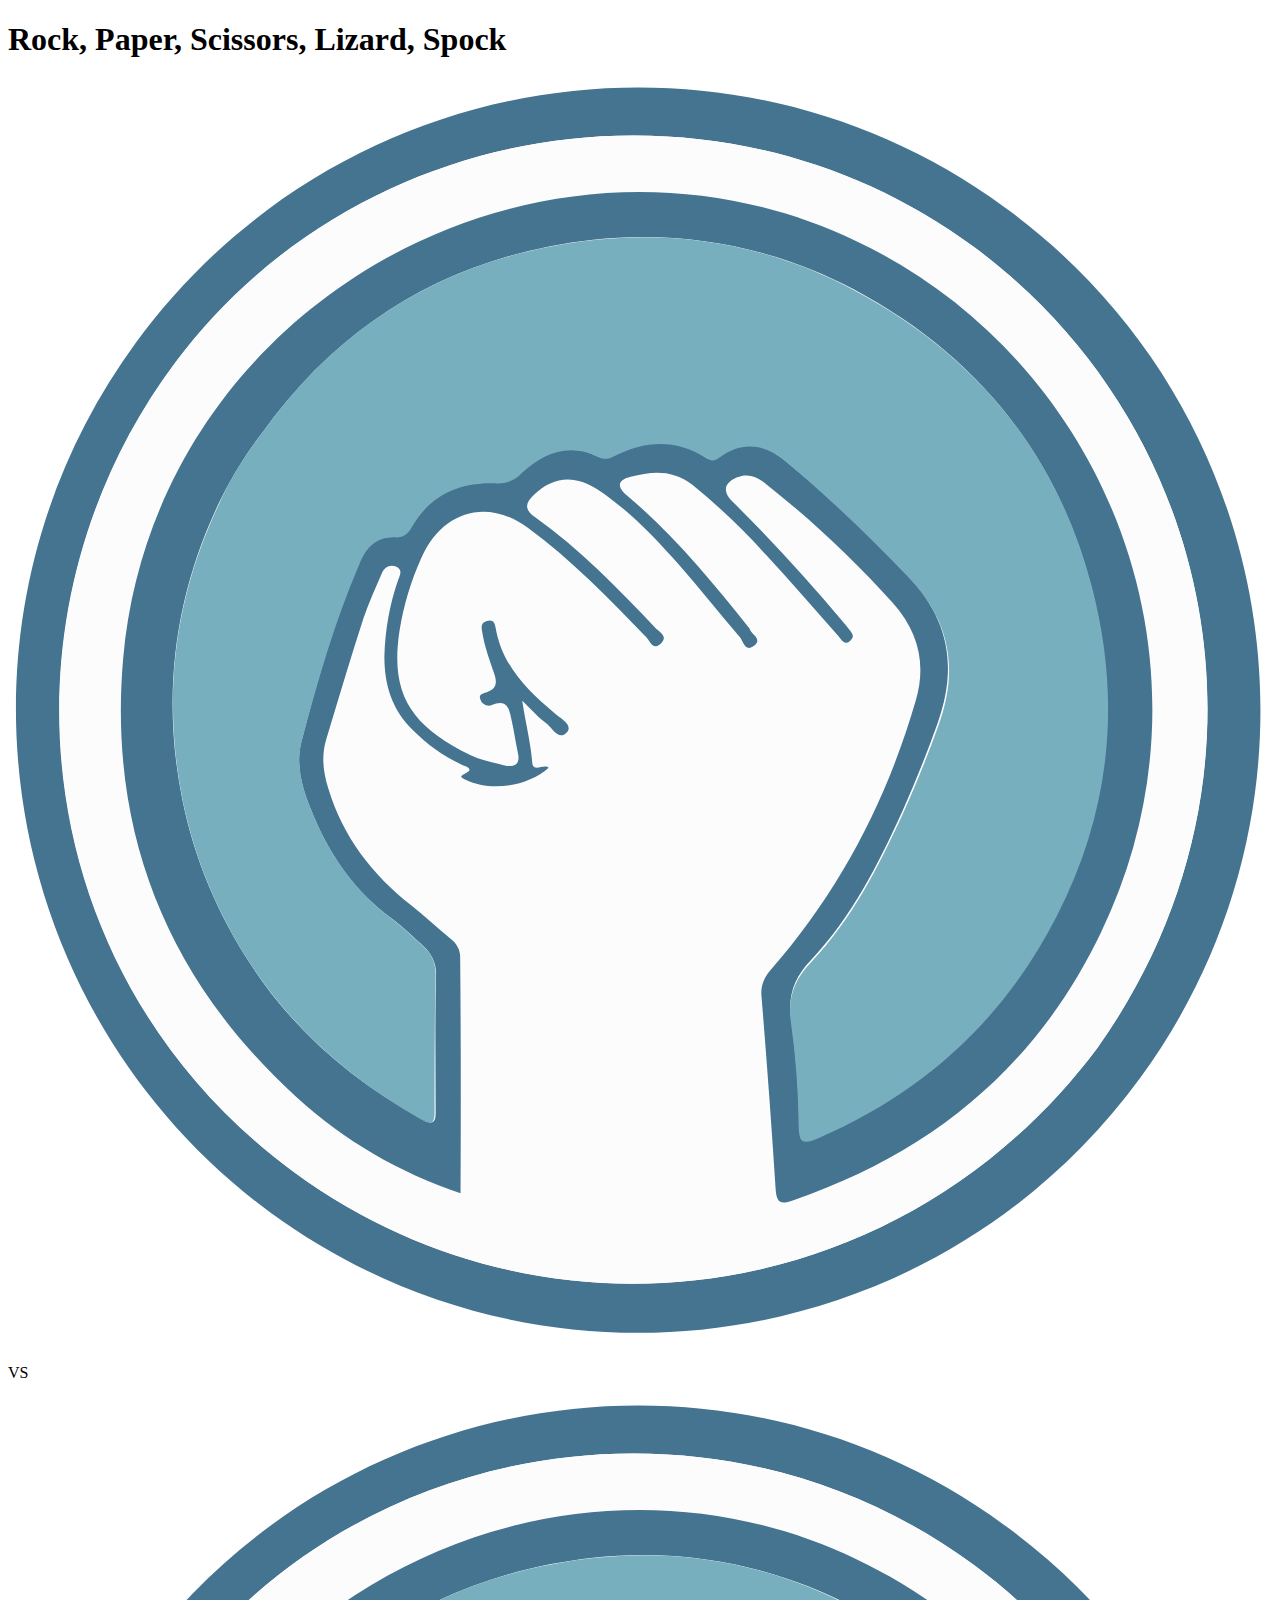
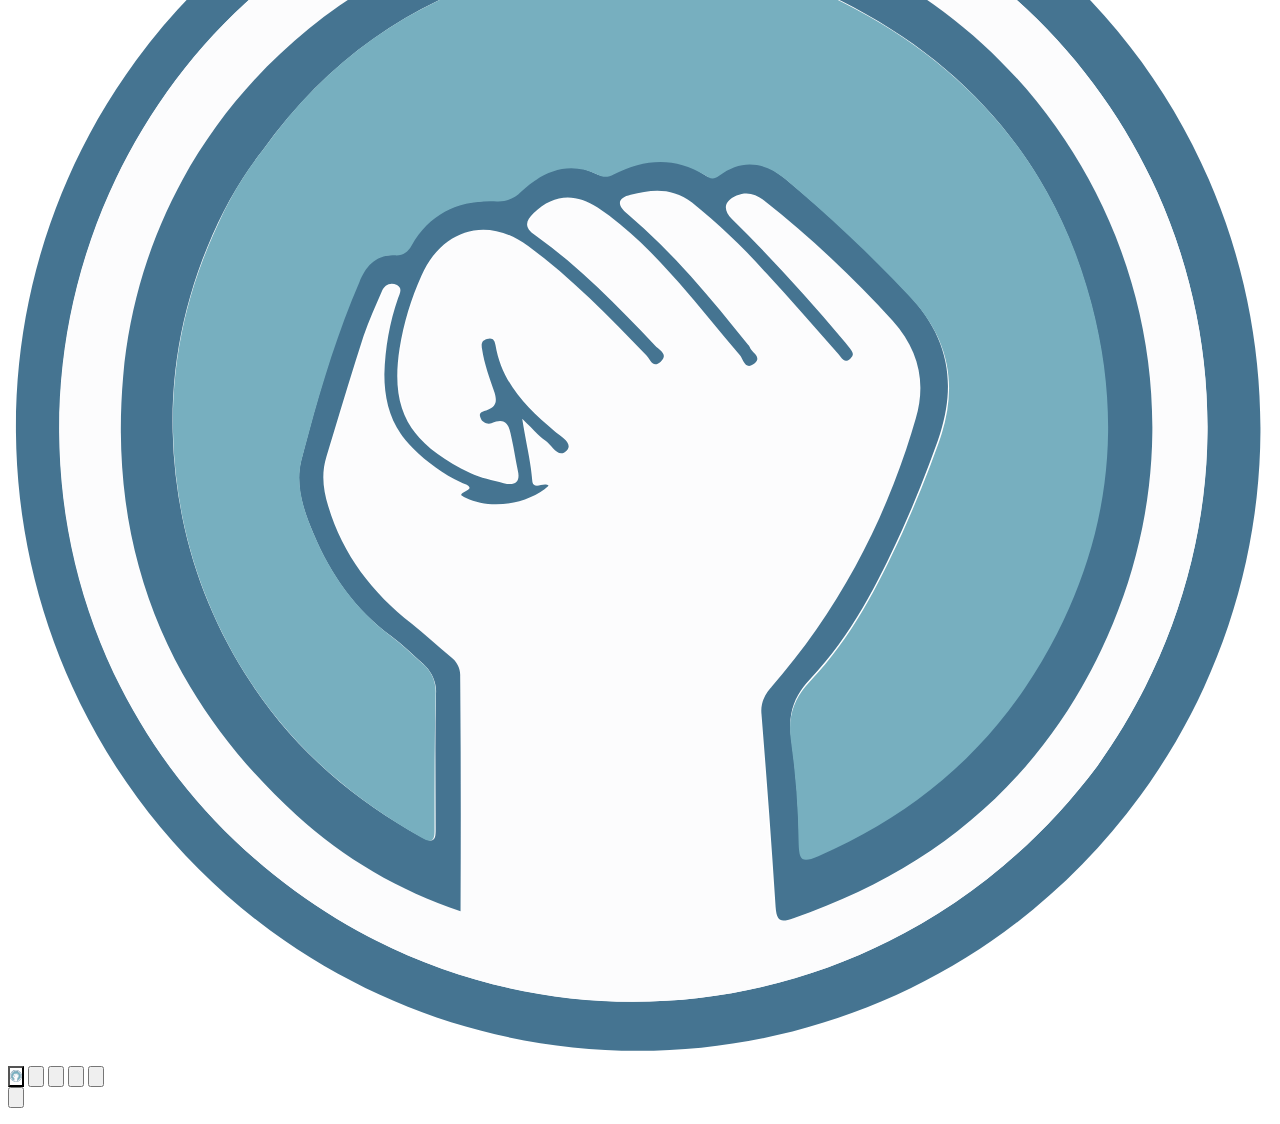
==== game0/index.html @ 4874e17e "make html game0" ====
<!DOCTYPE html>
<html lang="en">
<head>
  <meta charset="UTF-8">
  <meta name="viewport" content="width=device-width, initial-scale=1.0">
  <link rel="stylesheet" href="style.css">
  <title>PRSLS</title>
</head>
<body>
  <h1>Rock, Paper, Scissors, Lizard, Spock</h1>
  <div class="game">
    <div class="vs">
      <div class="player-one">
        <img src="img/rock.svg" alt="Rock">
      </div>
      <p>VS</p>
      <div class="player-two">
        <img src="img/rock.svg" alt="Rock">
      </div>
    </div>
    <div class="buttons-user">
      <input type="button" class="button button-rock"/>
      <input type="button" class="button button-paper"/>
      <input type="button" class="button button-scissors"/>
      <input type="button" class="button button-lizard"/>
      <input type="button" class="button button-spock"/>
    </div>
    <div class="button-computer">
      <input type="button" class="button button-computer"/>
    </div>
    <div class="result">
      <p class="target"></p>
    </div>


  </div>

  

  <script src="script.js"></script>
</body>
</html>
---- game0/style.css ----
.button-rock {
  background: url("img/rock.svg") left center no-repeat;
  }
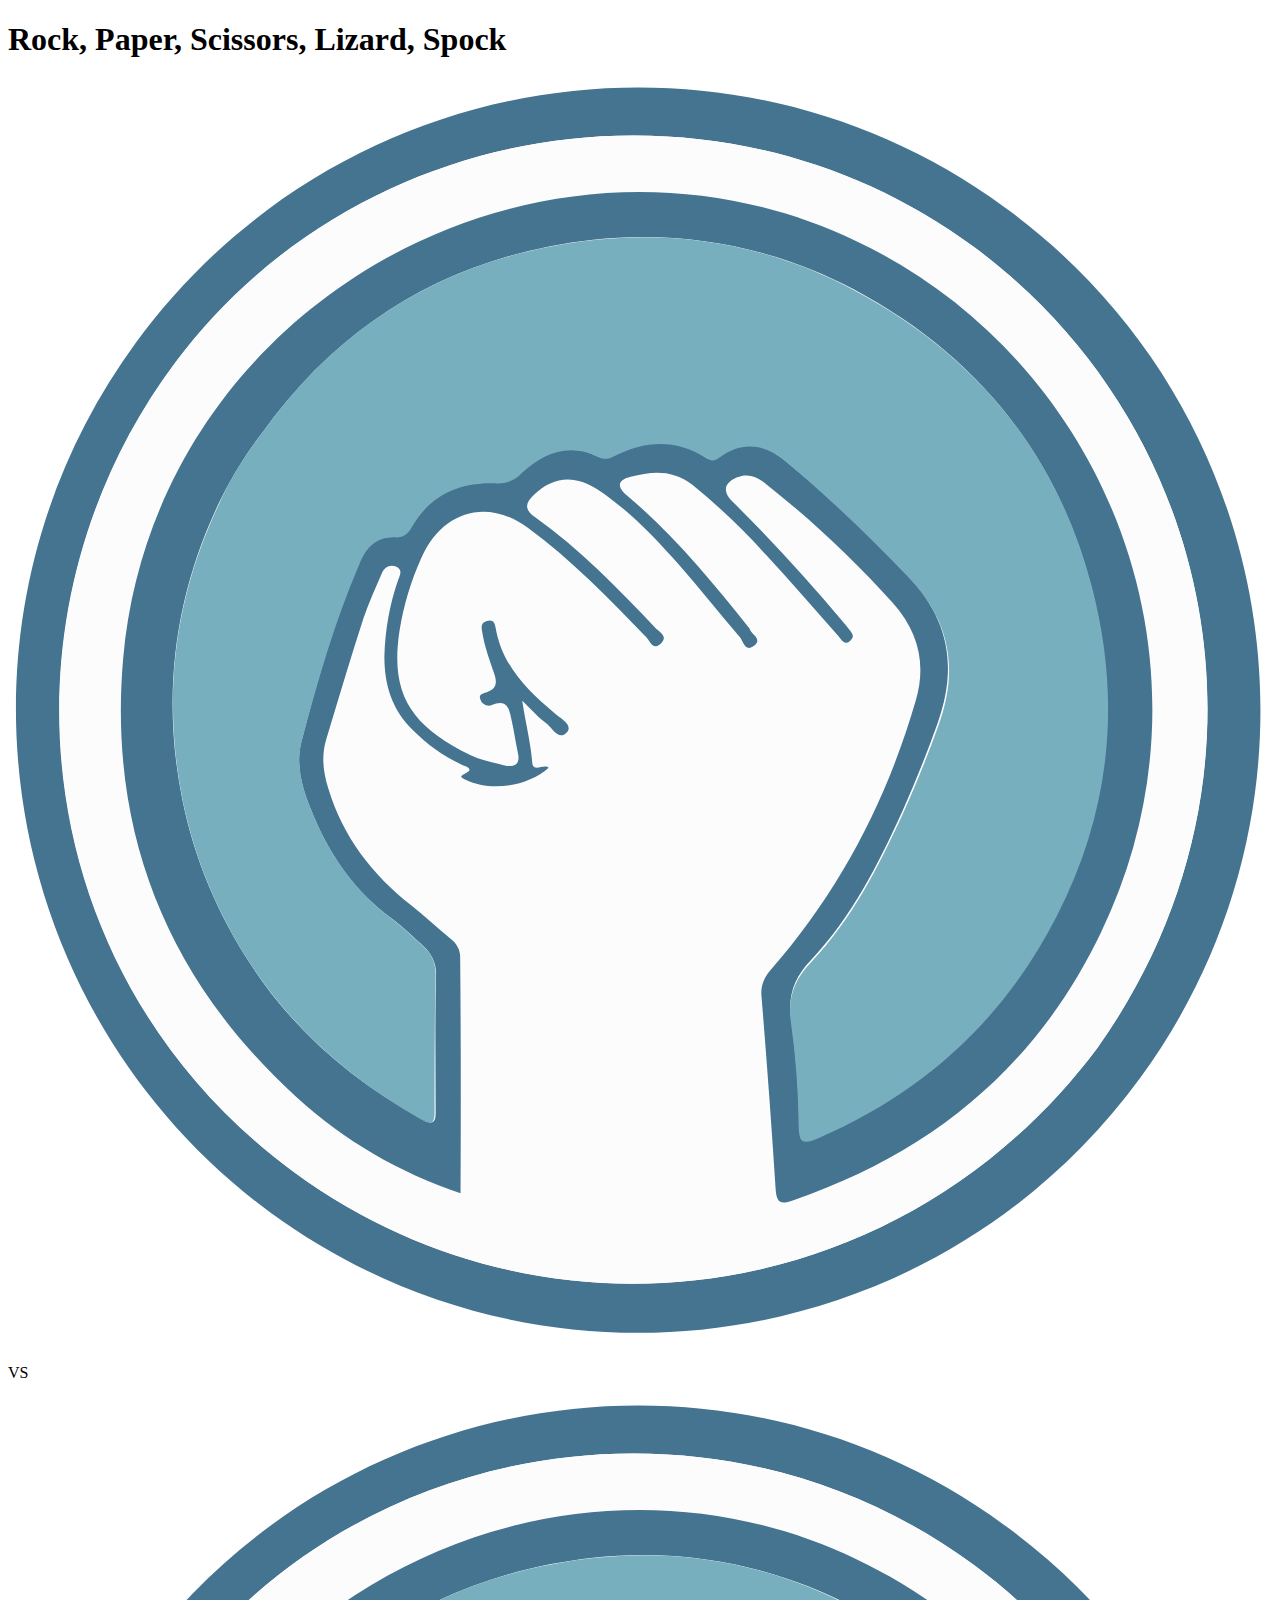
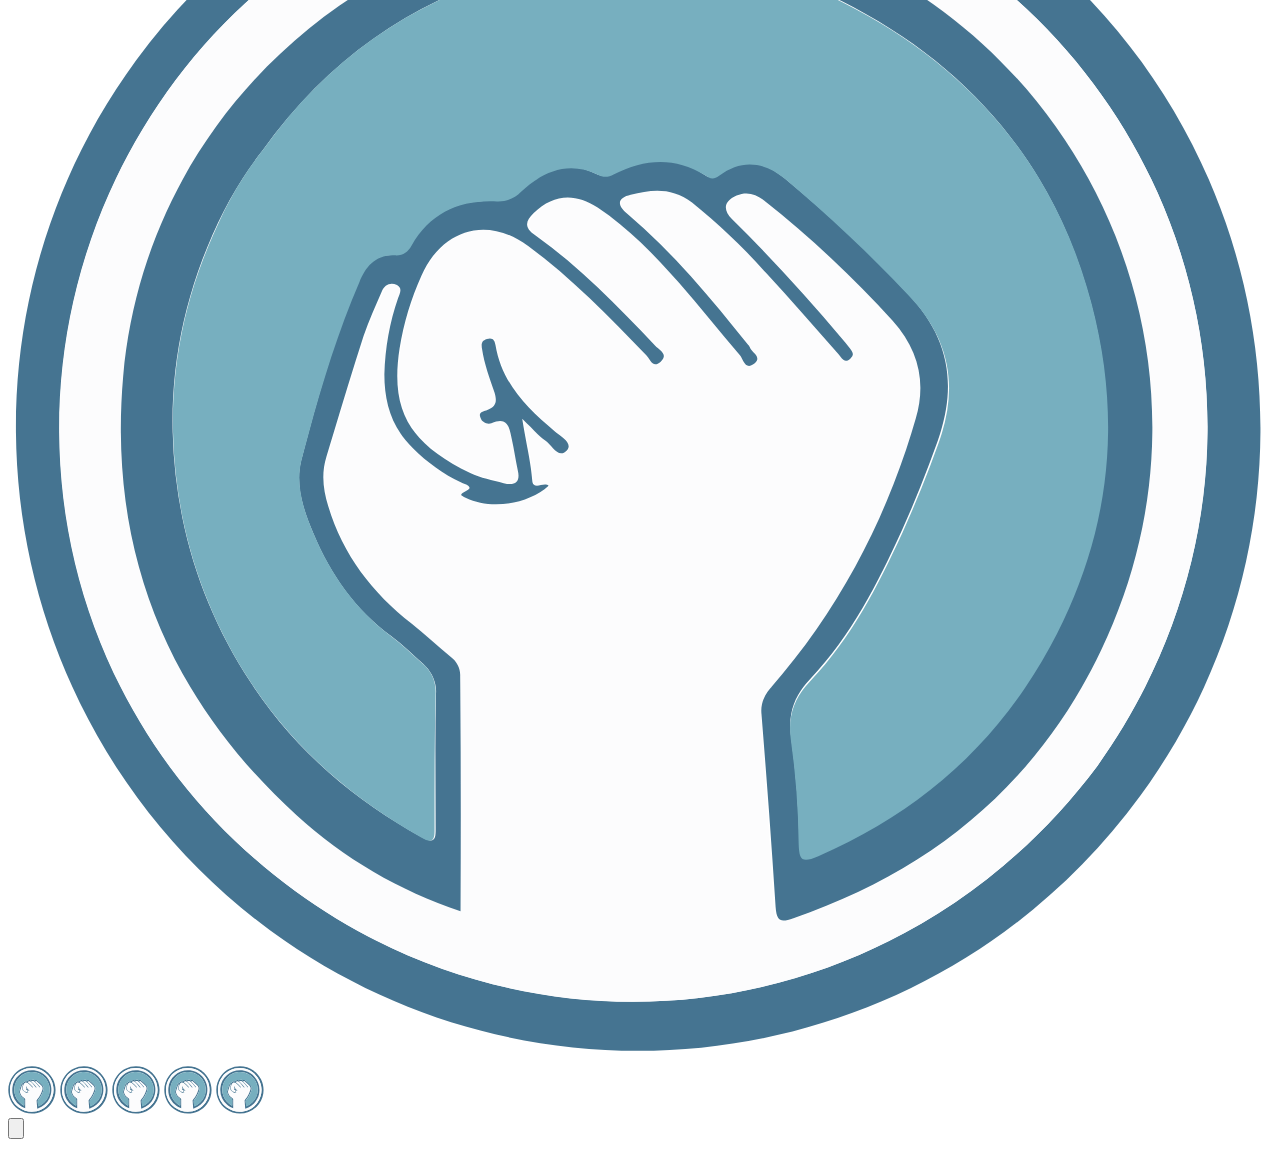
==== commit 6ceb8638: "Change the button syntax" ====
--- a/game0/index.html
+++ b/game0/index.html
@@ -19,11 +19,11 @@
       </div>
     </div>
     <div class="buttons-user">
-      <input type="button" class="button button-rock"/>
-      <input type="button" class="button button-paper"/>
-      <input type="button" class="button button-scissors"/>
-      <input type="button" class="button button-lizard"/>
-      <input type="button" class="button button-spock"/>
+      <input type="image" id="button-rock" src="img/rock.svg" alt="Rock" width="48" height="48">
+      <input type="image" id="button-paper" src="img/rock.svg" alt="Paper" width="48" height="48">
+      <input type="image" id="button-scissors" src="img/rock.svg" alt="Scissors" width="48" height="48">
+      <input type="image" id="button-lizard" src="img/rock.svg" alt="Lizard" width="48" height="48">
+      <input type="image" id="button-spock" src="img/rock.svg" alt="Rock" width="48" height="48">
     </div>
     <div class="button-computer">
       <input type="button" class="button button-computer"/>
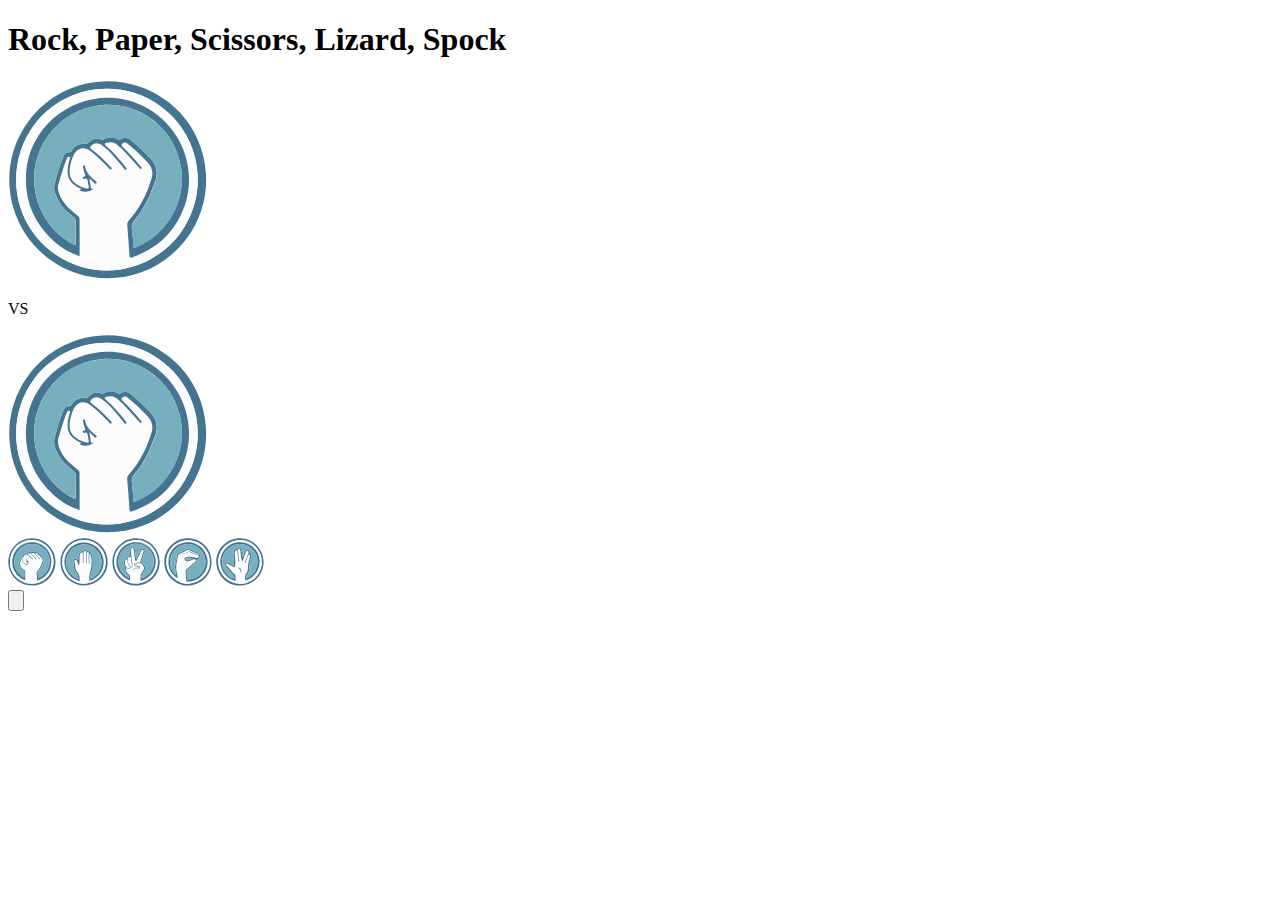
==== commit 9ce5960d: "Add script to the game" ====
--- a/game0/index.html
+++ b/game0/index.html
@@ -10,23 +10,23 @@
   <h1>Rock, Paper, Scissors, Lizard, Spock</h1>
   <div class="game">
     <div class="vs">
-      <div class="player-one">
-        <img src="img/rock.svg" alt="Rock">
+      <div class="player-one" >
+        <img id='src-player' src="img/rock.svg" alt="Paper" width="200" height="200">
       </div>
       <p>VS</p>
       <div class="player-two">
-        <img src="img/rock.svg" alt="Rock">
+        <img id="src-computer" src="img/rock.svg" alt="Rock" width="200" height="200">
       </div>
     </div>
     <div class="buttons-user">
-      <input type="image" id="button-rock" src="img/rock.svg" alt="Rock" width="48" height="48">
-      <input type="image" id="button-paper" src="img/rock.svg" alt="Paper" width="48" height="48">
-      <input type="image" id="button-scissors" src="img/rock.svg" alt="Scissors" width="48" height="48">
-      <input type="image" id="button-lizard" src="img/rock.svg" alt="Lizard" width="48" height="48">
-      <input type="image" id="button-spock" src="img/rock.svg" alt="Rock" width="48" height="48">
+      <input type="image" id="button-rock" value="rock" src="img/rock.svg" alt="Rock" width="48" height="48">
+      <input type="image" id="button-paper" value="paper" src="img/paper.svg" alt="Paper" width="48" height="48">
+      <input type="image" id="button-scissors" value="scissors" src="img/scissors.svg" alt="Scissors" width="48" height="48">
+      <input type="image" id="button-lizard" value="lizard" src="img/lizard.svg" alt="Lizard" width="48" height="48">
+      <input type="image" id="button-spock" value="spock" src="img/spock.svg" alt="Rock" width="48" height="48">
     </div>
     <div class="button-computer">
-      <input type="button" class="button button-computer"/>
+      <input type="button" id="computer" class="button button-computer"/>
     </div>
     <div class="result">
       <p class="target"></p>
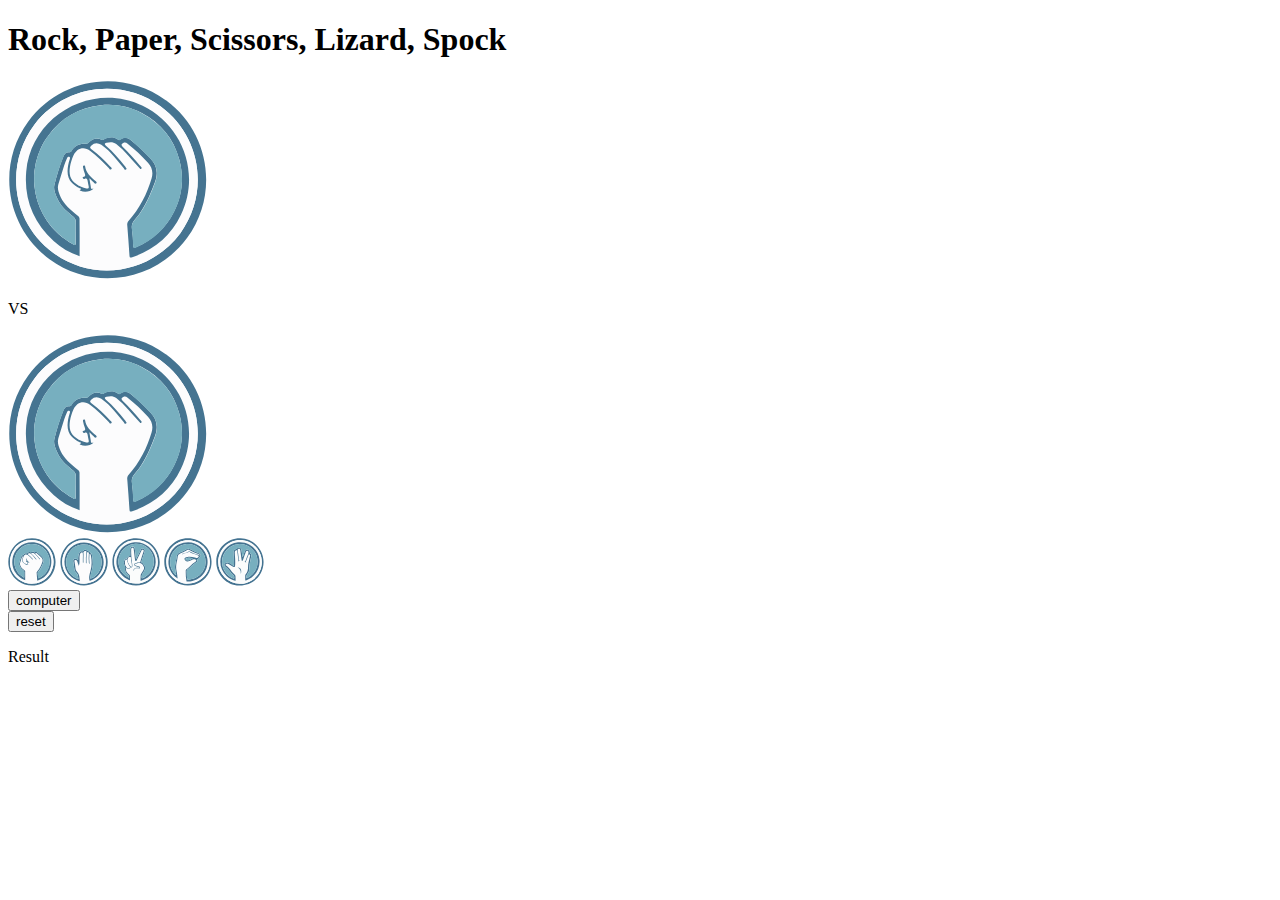
==== commit bf48919e: "add reset button, change return of compare funtion" ====
--- a/game0/index.html
+++ b/game0/index.html
@@ -26,10 +26,13 @@
       <input type="image" id="button-spock" value="spock" src="img/spock.svg" alt="Rock" width="48" height="48">
     </div>
     <div class="button-computer">
-      <input type="button" id="computer" class="button button-computer"/>
+      <input type="button" id="computer" class="button button-computer" value="computer"/>
+    </div>
+    <div class="button-reset">
+      <input type="button" id="reset" class="button button-reset" value="reset"/>
     </div>
     <div class="result">
-      <p class="target"></p>
+      <p id="target">Result</p>
     </div>
 
 
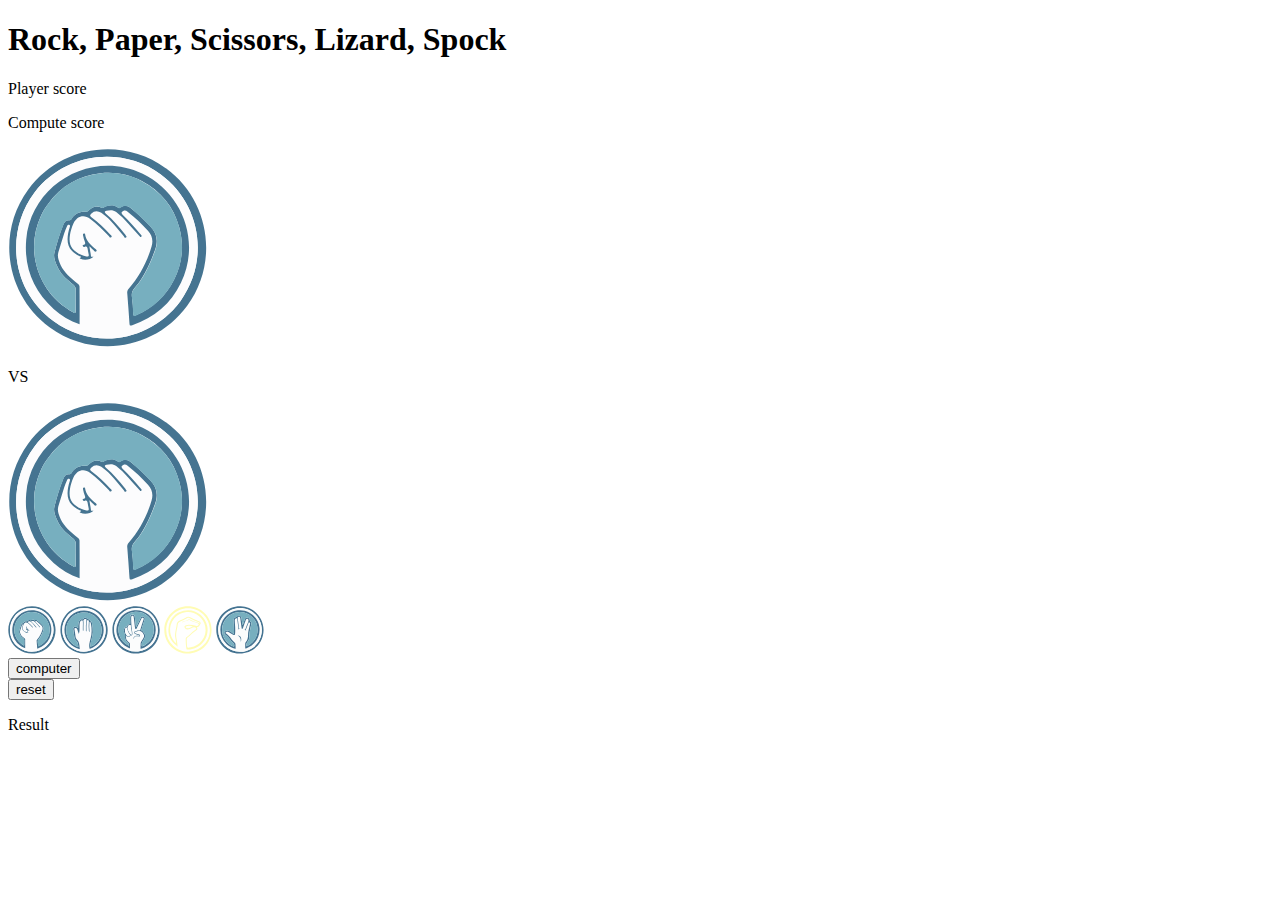
==== commit c0b32f01: "add bug score" ====
--- a/game0/index.html
+++ b/game0/index.html
@@ -9,6 +9,14 @@
 <body>
   <h1>Rock, Paper, Scissors, Lizard, Spock</h1>
   <div class="game">
+    <div class ="score">
+      <div id="player-score">
+        <p>Player score</p>
+      </div>
+      <div id ="computer-score">
+        <p>Compute score</p>
+      </div>
+    </div>
     <div class="vs">
       <div class="player-one" >
         <img id='src-player' src="img/rock.svg" alt="Paper" width="200" height="200">
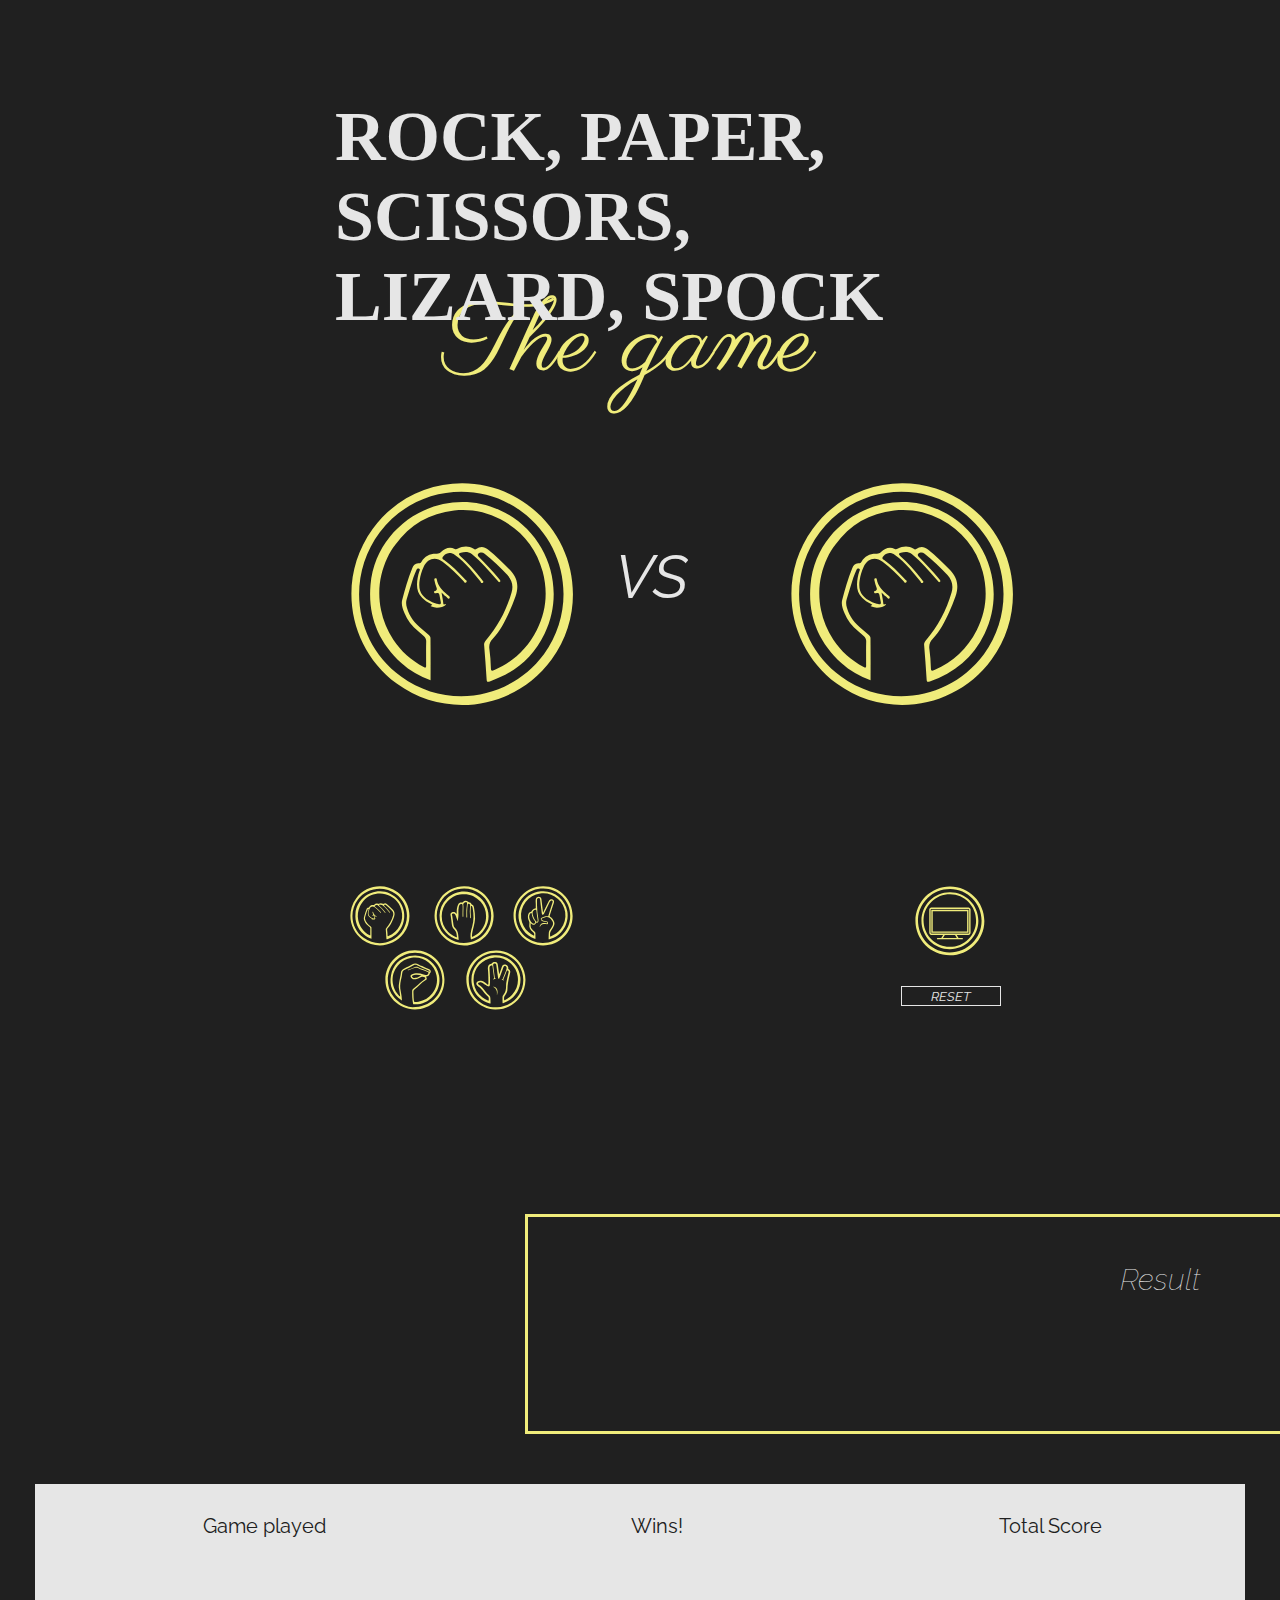
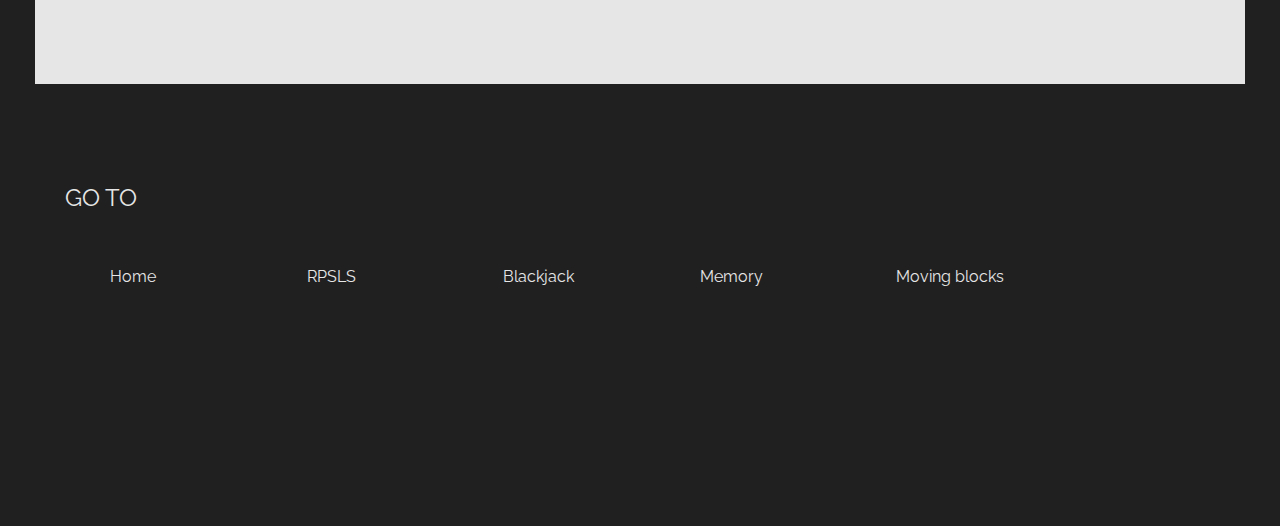
==== commit f517178f: "add style to game 0" ====
--- a/game0/index.html
+++ b/game0/index.html
@@ -1,53 +1,123 @@
 <!DOCTYPE html>
 <html lang="en">
-<head>
-  <meta charset="UTF-8">
-  <meta name="viewport" content="width=device-width, initial-scale=1.0">
-  <link rel="stylesheet" href="style.css">
-  <title>PRSLS</title>
-</head>
-<body>
-  <h1>Rock, Paper, Scissors, Lizard, Spock</h1>
-  <div class="game">
-    <div class ="score">
-      <div id="player-score">
-        <p>Player score</p>
+  <head>
+    <meta charset="UTF-8" />
+    <meta name="viewport" content="width=device-width, initial-scale=1.0" />
+    <link
+      href="https://fonts.googleapis.com/css2?family=Parisienne&display=swap"
+      rel="stylesheet"
+    />
+    <link rel="stylesheet" href="style.css" />
+    <link rel="stylesheet" href="../home.css" />
+    <title>PRSLS</title>
+  </head>
+  <body>
+    <div class="game">
+      <h1>ROCK, PAPER, SCISSORS, LIZARD, SPOCK</h1>
+      <h2>The game</h2>
+      <div class="vs">
+        <div class="player-one column col-m-4">
+          <img
+            class="img"
+            id="src-player"
+            src="img/rock.svg"
+            alt="Paper"
+            width="200"
+            height="200"
+          />
+        </div>
+        <p class="column col-m-4">VS</p>
+        <div class="player-two column col-m-4">
+          <img
+            class="img"
+            id="src-computer"
+            src="img/rock.svg"
+            alt="Rock"
+            width="200"
+            height="200"
+          />
+        </div>
       </div>
-      <div id ="computer-score">
-        <p>Compute score</p>
+      <div class="buttons-user column col-m-6">
+        <input
+          class="b-r"
+          type="image"
+          id="button-rock"
+          value="rock"
+          src="img/rock.svg"
+          alt="Rock"
+        />
+        <input
+          class="b-p"
+          type="image"
+          id="button-paper"
+          value="paper"
+          src="img/paper.svg"
+          alt="Paper"
+        />
+        <input
+          class="b-s"
+          type="image"
+          id="button-scissors"
+          value="scissors"
+          src="img/scissors.svg"
+          alt="Scissors"
+        />
+        <input
+          class="b-l"
+          type="image"
+          id="button-lizard"
+          value="lizard"
+          src="img/lizard.svg"
+          alt="Lizard"
+        />
+        <input
+          type="image"
+          id="button-spock"
+          value="spock"
+          src="img/spock.svg"
+          alt="Rock"
+        />
+      </div>
+      <div class="buttons-comuter column col-m-6">
+        <div class="button-computer">
+          <input
+            type="image"
+            id="computer"
+            src="img/computer.svg"
+            class="button button-computer"
+            value="computer"
+          />
+        </div>
+        <div class="button-reset">
+          <input
+            type="button"
+            id="reset"
+            class="button button-reset"
+            value="RESET"
+          />
+        </div>
+      </div>
+      <div class="result column col-m-12">
+        <p id="target">Result</p>
       </div>
     </div>
-    <div class="vs">
-      <div class="player-one" >
-        <img id='src-player' src="img/rock.svg" alt="Paper" width="200" height="200">
+      <div class="score column col-m-12">
+        <div class="white column col-m-4" id="games-played">Game played</div>
+        <div class="white column col-m-4" id="wins">Wins!</div>
+        <div class="white column col-m-4" id="total-score">Total Score</div>
       </div>
-      <p>VS</p>
-      <div class="player-two">
-        <img id="src-computer" src="img/rock.svg" alt="Rock" width="200" height="200">
+    <div class="section-two">
+      <div class="footer column col-m-12">
+        <p class="column col-m-12">GO TO</p>
+        <a class="column col-m-2" href="">Home</a>
+        <a class="column col-m-2" href="">RPSLS</a>
+        <a class="column col-m-2" href="">Blackjack</a>
+        <a class="column col-m-2" href="">Memory</a>
+        <a class="column col-m-2"href="">Moving blocks</a>
       </div>
     </div>
-    <div class="buttons-user">
-      <input type="image" id="button-rock" value="rock" src="img/rock.svg" alt="Rock" width="48" height="48">
-      <input type="image" id="button-paper" value="paper" src="img/paper.svg" alt="Paper" width="48" height="48">
-      <input type="image" id="button-scissors" value="scissors" src="img/scissors.svg" alt="Scissors" width="48" height="48">
-      <input type="image" id="button-lizard" value="lizard" src="img/lizard.svg" alt="Lizard" width="48" height="48">
-      <input type="image" id="button-spock" value="spock" src="img/spock.svg" alt="Rock" width="48" height="48">
-    </div>
-    <div class="button-computer">
-      <input type="button" id="computer" class="button button-computer" value="computer"/>
-    </div>
-    <div class="button-reset">
-      <input type="button" id="reset" class="button button-reset" value="reset"/>
-    </div>
-    <div class="result">
-      <p id="target">Result</p>
-    </div>
 
-
-  </div>
-
-  
-
-  <script src="script.js"></script>
-</body>
-</html>+    <script src="script.js"></script>
+  </body>
+</html>
--- a/game0/style.css
+++ b/game0/style.css
@@ -0,0 +1,292 @@
+@import url("https://fonts.googleapis.com/css2?family=Alex+Brush&family=Raleway:ital,wght@0,300;0,400;0,500;0,600;0,700;1,300;1,400;1,500;1,600;1,700&display=swap");
+* {
+  -webkit-box-sizing: border-box;
+          box-sizing: border-box;
+}
+
+[class*="col-"] {
+  float: left;
+  padding: 15px;
+}
+
+/* For mobile phones: */
+[class*="col-"] {
+  width: 100%;
+}
+
+@media only screen and (min-width: 600px) {
+  /* For tablets: */
+  .col-s-1 {
+    width: 8.33%;
+  }
+  .col-s-2 {
+    width: 16.66%;
+  }
+  .col-s-3 {
+    width: 25%;
+  }
+  .col-s-4 {
+    width: 33.33%;
+  }
+  .col-s-5 {
+    width: 41.66%;
+  }
+  .col-s-6 {
+    width: 50%;
+  }
+  .col-s-7 {
+    width: 58.33%;
+  }
+  .col-s-8 {
+    width: 66.66%;
+  }
+  .col-s-9 {
+    width: 75%;
+  }
+  .col-s-10 {
+    width: 83.33%;
+  }
+  .col-s-11 {
+    width: 91.66%;
+  }
+  .col-s-12 {
+    width: 100%;
+  }
+}
+
+@media only screen and (min-width: 768px) {
+  /* For desktop: */
+  .col-m-1 {
+    width: 8.33%;
+  }
+  .col-m-2 {
+    width: 16.66%;
+  }
+  .col-m-3 {
+    width: 25%;
+  }
+  .col-m-4 {
+    width: 33.33%;
+  }
+  .col-m-5 {
+    width: 41.66%;
+  }
+  .col-m-6 {
+    width: 50%;
+  }
+  .col-m-7 {
+    width: 58.33%;
+  }
+  .col-m-8 {
+    width: 66.66%;
+  }
+  .col-m-9 {
+    width: 75%;
+  }
+  .col-m-10 {
+    width: 83.33%;
+  }
+  .col-m-11 {
+    width: 91.66%;
+  }
+  .col-m-12 {
+    width: 100%;
+  }
+}
+
+@media only screen and (min-width: 992px) {
+  /* For desktop: */
+  .col-l-1 {
+    width: 8.33%;
+  }
+  .col-l-2 {
+    width: 16.66%;
+  }
+  .col-l-3 {
+    width: 25%;
+  }
+  .col-l-4 {
+    width: 33.33%;
+  }
+  .col-l-5 {
+    width: 41.66%;
+  }
+  .col-l-6 {
+    width: 50%;
+  }
+  .col-l-7 {
+    width: 58.33%;
+  }
+  .col-l-8 {
+    width: 66.66%;
+  }
+  .col-l-9 {
+    width: 75%;
+  }
+  .col-l-10 {
+    width: 83.33%;
+  }
+  .col-l-11 {
+    width: 91.66%;
+  }
+  .col-l-12 {
+    width: 100%;
+  }
+}
+
+.row::after {
+  content: "";
+  clear: both;
+  display: table;
+}
+
+body {
+  background-color: #202020;
+}
+
+h1 {
+  color: #E6E6E6;
+  font-size: 70px;
+  -webkit-box-align: center;
+      -ms-flex-align: center;
+          align-items: center;
+  padding-left: 300px;
+  padding-right: 260px;
+  padding-top: 50px;
+  padding-bottom: -20px;
+  margin-bottom: -20px;
+}
+
+h2 {
+  color: #F0EC7B;
+  font-family: 'Parisienne', cursive;
+  font-size: 100px;
+  float: right;
+  padding-top: -40px;
+  margin-top: -40px;
+  padding-right: 430px;
+  font-weight: 200;
+  padding-bottom: 0;
+  margin-bottom: 0;
+}
+
+.vs {
+  padding-top: 150px;
+  padding-left: 300px;
+  padding-right: 250px;
+}
+
+.player-one {
+  -webkit-box-align: center;
+      -ms-flex-align: center;
+          align-items: center;
+}
+
+.player-one img {
+  width: 225px;
+  height: 225px;
+}
+
+.player-two img {
+  width: 225px;
+  height: 225px;
+}
+
+.vs p {
+  color: #E6E6E6;
+  font-size: 60px;
+  padding-left: 60px;
+}
+
+.b-r {
+  margin-left: 300px;
+  margin-right: 20px;
+}
+
+.b-p {
+  margin-right: 15px;
+}
+
+.b-l {
+  margin-left: 335px;
+  margin-right: 17px;
+}
+
+.buttons-user input {
+  width: 60px;
+  height: 60px;
+}
+
+.button-computer {
+  width: 70px;
+  height: 70px;
+  margin-left: 130px;
+}
+
+.button-reset {
+  margin-left: 123px;
+  margin-top: 15px;
+}
+
+.button-reset input {
+  background-color: #202020;
+  color: #E6E6E6;
+  border-color: #E6E6E6;
+  border: solid 1px;
+  width: 100px;
+  font-family: 'Raleway', sans-serif;
+  font-style: italic;
+}
+
+.result {
+  border-style: solid;
+  border-color: #F0EC7B;
+  width: 500px;
+  margin-left: 490px;
+  margin-top: 40px;
+  height: 220px;
+  margin-bottom: 50px;
+}
+
+.result p {
+  color: #E6E6E6;
+  text-align: center;
+  font-size: 30px;
+  font-family: 'Raleway', sans-serif;
+  color: #E6E6E6;
+  font-style: italic;
+  font-weight: 100;
+}
+
+.result p span {
+  font-size: 40px;
+  color: #F0EC7B;
+  font-family: 'Parisienne', cursive;
+}
+
+.section-two {
+  color: #E6E6E6;
+  font-size: 25px;
+}
+
+.section-two a {
+  color: #E6E6E6;
+  text-decoration: none;
+  padding-left: 80px;
+  font-size: 20px;
+  font-family: 'Raleway', sans-serif;
+}
+
+.score {
+  background-color: #E6E6E6;
+  height: 200px;
+}
+
+.score .white {
+  padding-left: 50px;
+  text-align: center;
+  font-family: 'Raleway', sans-serif;
+  font-size: 20px;
+  color: #202020;
+}
+/*# sourceMappingURL=style.css.map */--- a/home.css
+++ b/home.css
@@ -0,0 +1,242 @@
+@import url("https://fonts.googleapis.com/css2?family=Alex+Brush&family=Raleway:ital,wght@0,300;0,400;0,500;0,600;0,700;1,300;1,400;1,500;1,600;1,700&display=swap");
+* {
+  box-sizing: border-box;
+}
+
+[class*="col-"] {
+  float: left;
+  padding: 15px;
+}
+
+/* For mobile phones: */
+[class*="col-"] {
+  width: 100%;
+}
+
+@media only screen and (min-width: 600px) {
+  /* For tablets: */
+  .col-s-1 {
+    width: 8.33%;
+  }
+  .col-s-2 {
+    width: 16.66%;
+  }
+  .col-s-3 {
+    width: 25%;
+  }
+  .col-s-4 {
+    width: 33.33%;
+  }
+  .col-s-5 {
+    width: 41.66%;
+  }
+  .col-s-6 {
+    width: 50%;
+  }
+  .col-s-7 {
+    width: 58.33%;
+  }
+  .col-s-8 {
+    width: 66.66%;
+  }
+  .col-s-9 {
+    width: 75%;
+  }
+  .col-s-10 {
+    width: 83.33%;
+  }
+  .col-s-11 {
+    width: 91.66%;
+  }
+  .col-s-12 {
+    width: 100%;
+  }
+}
+
+@media only screen and (min-width: 768px) {
+  /* For desktop: */
+  .col-m-1 {
+    width: 8.33%;
+  }
+  .col-m-2 {
+    width: 16.66%;
+  }
+  .col-m-3 {
+    width: 25%;
+  }
+  .col-m-4 {
+    width: 33.33%;
+  }
+  .col-m-5 {
+    width: 41.66%;
+  }
+  .col-m-6 {
+    width: 50%;
+  }
+  .col-m-7 {
+    width: 58.33%;
+  }
+  .col-m-8 {
+    width: 66.66%;
+  }
+  .col-m-9 {
+    width: 75%;
+  }
+  .col-m-10 {
+    width: 83.33%;
+  }
+  .col-m-11 {
+    width: 91.66%;
+  }
+  .col-m-12 {
+    width: 100%;
+  }
+}
+
+@media only screen and (min-width: 992px) {
+  /* For desktop: */
+  .col-l-1 {
+    width: 8.33%;
+  }
+  .col-l-2 {
+    width: 16.66%;
+  }
+  .col-l-3 {
+    width: 25%;
+  }
+  .col-l-4 {
+    width: 33.33%;
+  }
+  .col-l-5 {
+    width: 41.66%;
+  }
+  .col-l-6 {
+    width: 50%;
+  }
+  .col-l-7 {
+    width: 58.33%;
+  }
+  .col-l-8 {
+    width: 66.66%;
+  }
+  .col-l-9 {
+    width: 75%;
+  }
+  .col-l-10 {
+    width: 83.33%;
+  }
+  .col-l-11 {
+    width: 91.66%;
+  }
+  .col-l-12 {
+    width: 100%;
+  }
+}
+
+.row::after {
+  content: "";
+  clear: both;
+  display: table;
+}
+
+body {
+  background-color: #202020;
+  margin-left: 35px;
+  margin-right: 35px;
+}
+
+.center {
+  display: block;
+  margin-left: auto;
+  margin-right: auto;
+  width: 500px;
+  padding-top: 70px;
+  padding-bottom: 30px;
+}
+
+.column {
+  padding-bottom: 160px;
+}
+
+.image-container {
+  text-align: center;
+}
+
+.image {
+  width: 80%;
+  display: block;
+  margin-left: auto;
+  margin-right: auto;
+}
+
+p {
+  padding-left: 60px;
+  font-family: 'Raleway', sans-serif;
+  color: #E6E6E6;
+  font-size: 36px;
+  font-style: italic;
+}
+
+.btn-play {
+  font-family: 'Raleway', sans-serif;
+  background-color: #202020;
+  border: 2px solid #F0EC7B;
+  font-size: 24px;
+  padding: 10px 20px;
+  color: #E6E6E6;
+  margin-left: 60px;
+}
+
+.btn-play:hover {
+  background-color: #F0EC7B;
+  color: #202020;
+}
+
+.score {
+  background-color: #E6E6E6;
+  margin: 0;
+}
+
+.score p {
+  color: #202020;
+  font-family: 'Raleway', sans-serif;
+  font-style: normal;
+  text-align: center;
+}
+
+.score .text {
+  font-size: 24px;
+  padding-bottom: 30px;
+}
+
+.score .number {
+  font-size: 60px;
+  padding-bottom: 0;
+  margin-bottom: 0;
+}
+
+.footer {
+  padding-top: 60px;
+  padding-bottom: 80px;
+}
+
+.footer p {
+  font-family: 'Raleway', sans-serif;
+  font-style: normal;
+  font-size: 24px;
+  padding-bottom: 16px;
+}
+
+.footer a {
+  font-family: 'Raleway', sans-serif;
+  font-size: 16px;
+  text-decoration: none;
+  color: #E6E6E6;
+  padding-left: 60px;
+}
+
+.footer a:hover {
+  text-decoration: underline;
+  color: #F0EC7B;
+}
+/*# sourceMappingURL=home.css.map */